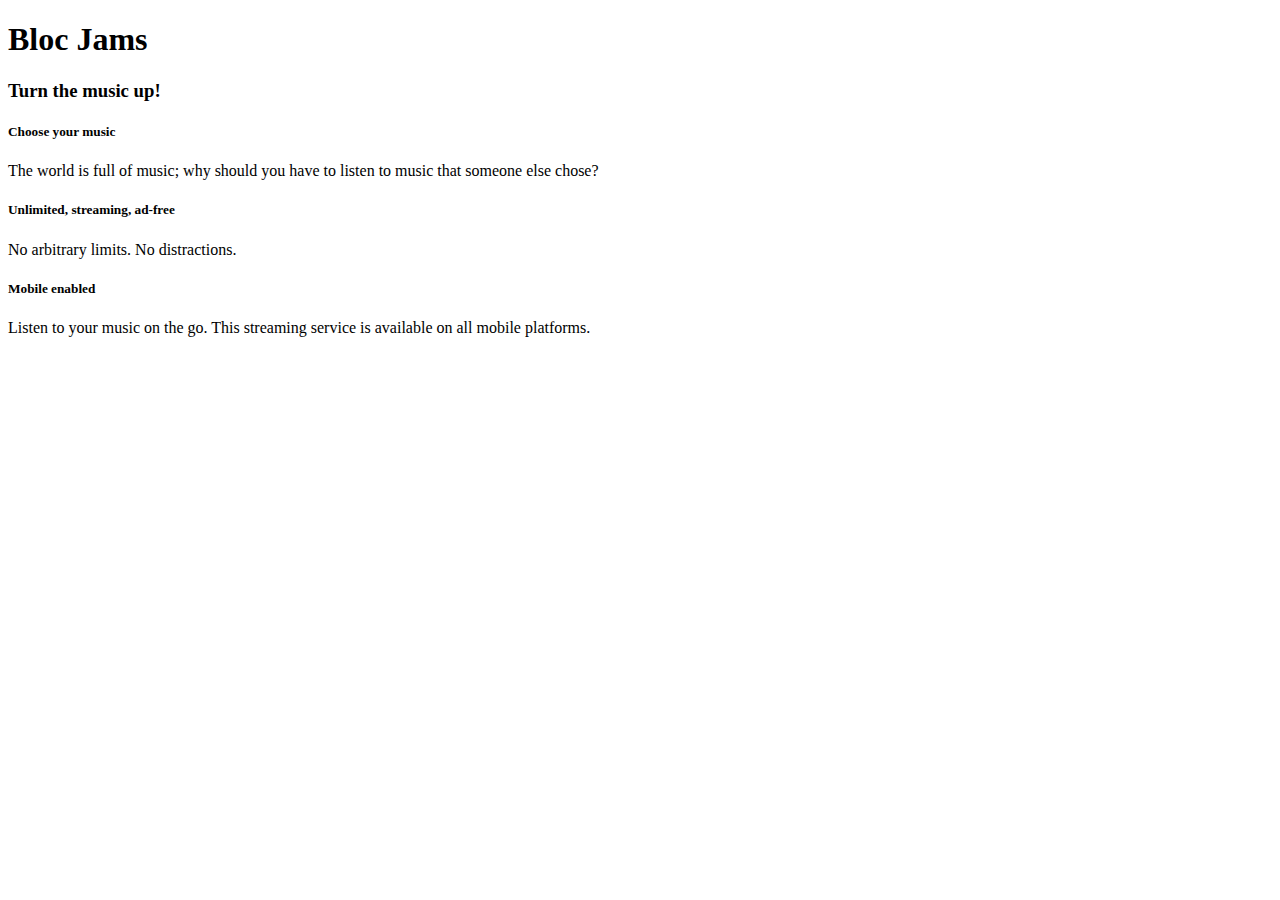
==== index.html @ 89b9bf18 "assignment-2-basic-html: completed" ====
<!DOCTYPE html>
<html>
  <head>
      <title> Bloc Jams </title>
  </head>
  <body>
      <nav> <!-- navigation bar// add links here -->
      </nav>
      <header> <!-- hero content -->
        <h1> Bloc Jams </h1>
        <h3> Turn the music up! </h3>
      </header>
      <article> <!-- selling points -->
            <h5> Choose your music </h5>
            <p> The world is full of music; why should you have to listen to music that someone else chose? </p>
          <div>
            <h5> Unlimited, streaming, ad-free </h5>
            <p> No arbitrary limits. No distractions. </p>
          </div>
          <div>
            <h5> Mobile enabled </h5>
            <p> Listen to your music on the go. This streaming service is available on all  mobile platforms. </p>
          </article>
      </div>
  </body>
</html>
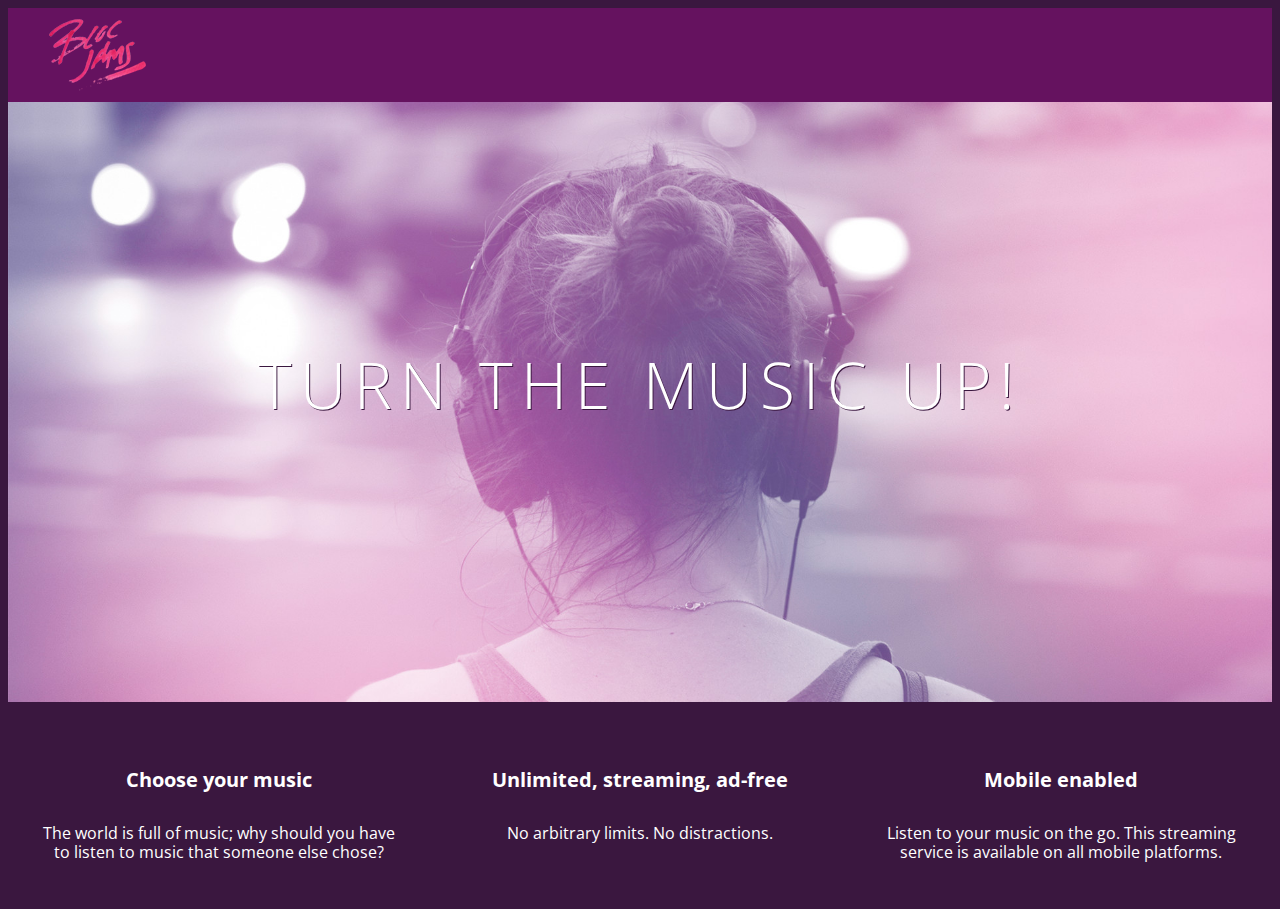
==== commit 82efe8cd: "checkpoint-3-styles: completed" ====
--- a/index.html
+++ b/index.html
@@ -2,25 +2,35 @@
 <html>
   <head>
       <title> Bloc Jams </title>
+      <link rel="stylesheet" type="text/css" href="http://fonts.googleapis.com/css?family=Open+Sans:400,800,600,700,300">
+      <link rel="stylesheet" type="text/css" href="http://code.ionicframework.com/ionicons/2.0.1/css/ionicons.min.css">
+      <link rel="stylesheet" type="text/css" href="styles/normalize.css">
+      <link rel="stylesheet" type="text/css" href="styles/main.css">
   </head>
-  <body>
-      <nav> <!-- navigation bar// add links here -->
+  <body class="landing">
+      <nav class="navbar">
+        <img src="assets/images/bloc_jams_logo.png" alt="bloc jams logo" class="logo">
       </nav>
-      <header> <!-- hero content -->
-        <h1> Bloc Jams </h1>
-        <h3> Turn the music up! </h3>
-      </header>
-      <article> <!-- selling points -->
-            <h5> Choose your music </h5>
-            <p> The world is full of music; why should you have to listen to music that someone else chose? </p>
-          <div>
-            <h5> Unlimited, streaming, ad-free </h5>
-            <p> No arbitrary limits. No distractions. </p>
+      <section class="hero-content">
+        <h1 class ="hero-title"> Turn the music up! </h1>
+      </section>
+      <section class="selling-points">
+            <div class="point">
+                <span class="ion-music-note"></span>
+                <h5 class="point-title"> Choose your music </h5>
+                <p class="point-description"> The world is full of music; why should you have to listen to music that someone else chose? </p>
           </div>
-          <div>
-            <h5> Mobile enabled </h5>
-            <p> Listen to your music on the go. This streaming service is available on all  mobile platforms. </p>
-          </article>
-      </div>
+          <div class="point">
+               <span class="ion-radio-waves"></span>
+               <h5 class="point-title"> Unlimited, streaming, ad-free </h5>
+               <p class="point-description"> No arbitrary limits. No distractions. </p>
+          </div>
+          <div class="point">
+                 <span class="ion-iphone"></span>
+                 <h5 class="point-title"> Mobile enabled </h5>
+                 <p class="point-description"> Listen to your music on the go. This streaming service is available on all mobile platforms. </p>
+          </div>
+          </section>
+
   </body>
 </html>
--- a/styles/main.css
+++ b/styles/main.css
@@ -0,0 +1,76 @@
+html {
+     height: 100%;
+     font-size: 100%;
+ }
+
+ body {
+     font-family: 'Open Sans';
+     color: white;
+     min-height: 100%;
+ }
+
+ body.landing {
+     background-color: rgb(58,23,63);
+ }
+ .navbar {
+    padding: 0.5rem;
+    background-color: rgb(101,18,95);
+}
+
+.navbar .logo {
+    position: relative;
+    left: 2rem;
+}
+
+.hero-content {
+     position: relative;
+     min-height: 600px;
+     background-image: url(../assets/images/bloc_jams_background.jpg);
+     background-repeat: no-repeat;
+     background-position: center center;
+     background-size: cover;
+ }
+
+ .hero-content .hero-title {
+     position: absolute;
+     top: 40%;
+     -webkit-transform: translateY(-50%); /*identify the transform property for the Webkit, Mozilla, and Microsoft-based browser*/
+     -moz-transform: translateY(-50%);
+     -ms-transform: translateY(-50%);
+     transform: translateY(-50%);
+     width: 100%;
+     text-align: center;
+     font-size: 4rem;
+     font-weight: 300;
+     text-transform: uppercase;
+     letter-spacing: 0.5rem;
+     text-shadow: 1px 1px 0px rgb(58,23,63);
+ }
+
+ .selling-points {
+      position: relative;
+      display: table;
+      width: 100%;
+      -webkit-box-sizing: border-box;
+      -moz-box-sizing: border-box;
+      box-sizing: border-box;
+  }
+
+  .point {
+      display: table-cell;
+      position: relative;
+      width: 33.3%;
+      padding: 2rem;
+      text-align: center;
+  }
+
+  .point .point-title {
+      font-size: 1.25rem;
+  }
+
+  .ion-music-note,
+  .ion-radio-waves,
+  .ion-iphone {
+      color: rgb(233,50,117);
+      font-size: 5rem;
+  }
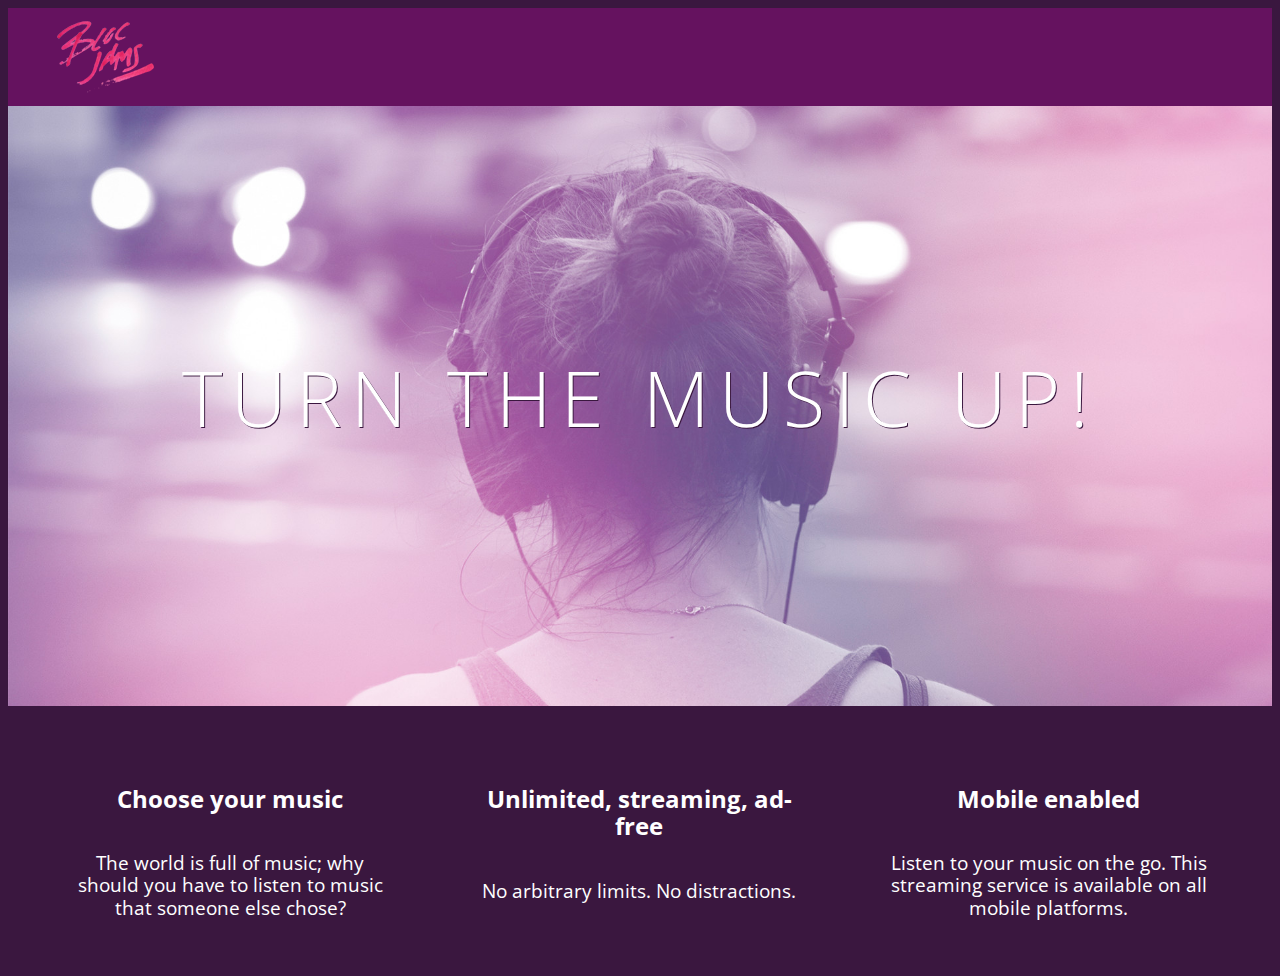
==== commit d0979006: "checkpoint-4-responsiveness: completed" ====
--- a/index.html
+++ b/index.html
@@ -2,10 +2,12 @@
 <html>
   <head>
       <title> Bloc Jams </title>
+        <meta name="viewport" content="width=device-width, initial-scale=1">
       <link rel="stylesheet" type="text/css" href="http://fonts.googleapis.com/css?family=Open+Sans:400,800,600,700,300">
       <link rel="stylesheet" type="text/css" href="http://code.ionicframework.com/ionicons/2.0.1/css/ionicons.min.css">
       <link rel="stylesheet" type="text/css" href="styles/normalize.css">
       <link rel="stylesheet" type="text/css" href="styles/main.css">
+      <link rel="stylesheet" type="text/css" href="styles/landing.css">
   </head>
   <body class="landing">
       <nav class="navbar">
@@ -14,18 +16,18 @@
       <section class="hero-content">
         <h1 class ="hero-title"> Turn the music up! </h1>
       </section>
-      <section class="selling-points">
-            <div class="point">
+       <section class="selling-points container">
+            <div class="point column third">
                 <span class="ion-music-note"></span>
                 <h5 class="point-title"> Choose your music </h5>
                 <p class="point-description"> The world is full of music; why should you have to listen to music that someone else chose? </p>
           </div>
-          <div class="point">
+          <div class="point column third">
                <span class="ion-radio-waves"></span>
                <h5 class="point-title"> Unlimited, streaming, ad-free </h5>
                <p class="point-description"> No arbitrary limits. No distractions. </p>
           </div>
-          <div class="point">
+          <div class="point column third">
                  <span class="ion-iphone"></span>
                  <h5 class="point-title"> Mobile enabled </h5>
                  <p class="point-description"> Listen to your music on the go. This streaming service is available on all mobile platforms. </p>
--- a/styles/main.css
+++ b/styles/main.css
@@ -1,3 +1,9 @@
+*, *::before, *::after {
+    -moz-box-sizing: border-box;
+    -webkit-box-sizing: border-box;
+    box-sizing: border-box;
+}
+
 html {
      height: 100%;
      font-size: 100%;
@@ -9,68 +15,39 @@
      min-height: 100%;
  }
 
- body.landing {
-     background-color: rgb(58,23,63);
- }
  .navbar {
     padding: 0.5rem;
     background-color: rgb(101,18,95);
-}
+ }
 
-.navbar .logo {
+ .navbar > .logo {
     position: relative;
     left: 2rem;
-}
-
-.hero-content {
-     position: relative;
-     min-height: 600px;
-     background-image: url(../assets/images/bloc_jams_background.jpg);
-     background-repeat: no-repeat;
-     background-position: center center;
-     background-size: cover;
  }
 
- .hero-content .hero-title {
-     position: absolute;
-     top: 40%;
-     -webkit-transform: translateY(-50%); /*identify the transform property for the Webkit, Mozilla, and Microsoft-based browser*/
-     -moz-transform: translateY(-50%);
-     -ms-transform: translateY(-50%);
-     transform: translateY(-50%);
-     width: 100%;
-     text-align: center;
-     font-size: 4rem;
-     font-weight: 300;
-     text-transform: uppercase;
-     letter-spacing: 0.5rem;
-     text-shadow: 1px 1px 0px rgb(58,23,63);
+ .container {
+     margin: 0 auto;
+     max-width: 64rem;
  }
 
- .selling-points {
-      position: relative;
-      display: table;
-      width: 100%;
-      -webkit-box-sizing: border-box;
-      -moz-box-sizing: border-box;
-      box-sizing: border-box;
+  @media (min-width: 640px) {
+    html { font-size: 112%; }
+
+    .column {
+            float: left;
+            padding-left: 1rem;
+            padding-right: 1rem;
+        }
+
+    .column.full { width: 100%; }
+    .column.two-thirds { width: 66.7%; }
+    .column.half { width: 50%; }
+    .column.third { width: 33.3%; }
+    .column.fourth { width: 25%; }
+    .column.flow-opposite { float: right; }
   }
 
-  .point {
-      display: table-cell;
-      position: relative;
-      width: 33.3%;
-      padding: 2rem;
-      text-align: center;
+
+  @media (min-width: 1024px) {
+    html { font-size: 120%; }
   }
-
-  .point .point-title {
-      font-size: 1.25rem;
-  }
-
-  .ion-music-note,
-  .ion-radio-waves,
-  .ion-iphone {
-      color: rgb(233,50,117);
-      font-size: 5rem;
-  }
--- a/styles/landing.css
+++ b/styles/landing.css
@@ -0,0 +1,49 @@
+body.landing {
+    background-color: rgb(58,23,63);
+}
+
+.hero-content {
+    position: relative;
+    min-height: 600px;
+    background-image: url(../assets/images/bloc_jams_background.jpg);
+    background-repeat: no-repeat;
+    background-position: center center;
+    background-size: cover;
+}
+
+.hero-content .hero-title {
+    position: absolute;
+    top: 40%;
+    -webkit-transform: translateY(-50%); /*identify the transform property for the Webkit, Mozilla, and Microsoft-based browser*/
+    -moz-transform: translateY(-50%);
+    -ms-transform: translateY(-50%);
+    transform: translateY(-50%);
+    width: 100%;
+    text-align: center;
+    font-size: 4rem;
+    font-weight: 300;
+    text-transform: uppercase;
+    letter-spacing: 0.5rem;
+    text-shadow: 1px 1px 0px rgb(58,23,63);
+}
+
+.selling-points {
+     position: relative;
+ }
+
+ .point {
+     position: relative;
+     padding: 2rem;
+     text-align: center;
+ }
+
+ .point .point-title {
+     font-size: 1.25rem;
+ }
+
+ .ion-music-note,
+ .ion-radio-waves,
+ .ion-iphone {
+     color: rgb(233,50,117);
+     font-size: 5rem;
+ }
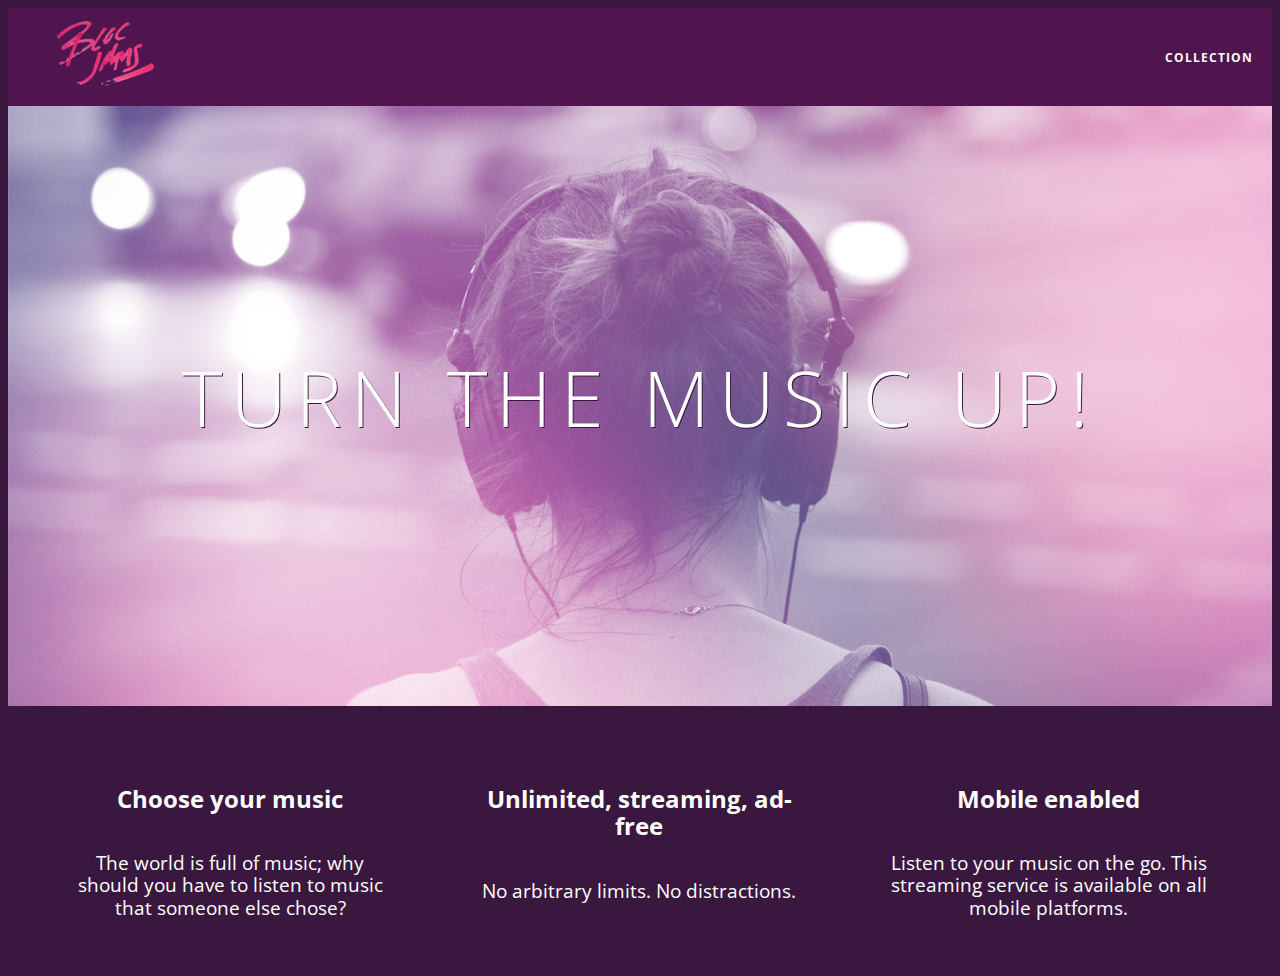
==== commit 0b7b510e: "checkpoint 5 Collection View: completed" ====
--- a/index.html
+++ b/index.html
@@ -11,12 +11,18 @@
   </head>
   <body class="landing">
       <nav class="navbar">
-        <img src="assets/images/bloc_jams_logo.png" alt="bloc jams logo" class="logo">
+        <a href="index.html" class="logo">
+            <img src="assets/images/bloc_jams_logo.png" alt="bloc jams logo">
+        </a>
+        <div class="links-container">
+            <a href="collection.html" class="navbar-link">collection</a>
+        </div>
       </nav>
       <section class="hero-content">
         <h1 class ="hero-title"> Turn the music up! </h1>
       </section>
        <section class="selling-points container">
+         <section class ="clearfix">
             <div class="point column third">
                 <span class="ion-music-note"></span>
                 <h5 class="point-title"> Choose your music </h5>
@@ -32,6 +38,7 @@
                  <h5 class="point-title"> Mobile enabled </h5>
                  <p class="point-description"> Listen to your music on the go. This streaming service is available on all mobile platforms. </p>
           </div>
+        </section>
           </section>
 
   </body>
--- a/styles/main.css
+++ b/styles/main.css
@@ -16,13 +16,46 @@
  }
 
  .navbar {
+    position: relative;
     padding: 0.5rem;
-    background-color: rgb(101,18,95);
+    background-color: rgba(101,18,95,0.5);
+    z-index: 1;
  }
 
- .navbar > .logo {
+ .navbar .logo {
     position: relative;
     left: 2rem;
+    cursor: pointer;
+ }
+
+ .navbar .links-container {
+     display: table;
+     position: absolute;
+     top: 0;
+     right: 0;
+     height: 100px;
+     color: white;
+     text-decoration: none;
+ }
+
+ .links-container .navbar-link {
+     display: table-cell;
+     position: relative;
+     height: 100%;
+     padding-left: 1rem;
+     padding-right: 1rem;
+     vertical-align: middle;
+     color: white;
+     font-size: 0.625rem;
+     letter-spacing: 0.05rem;
+     font-weight: 700;
+     text-transform: uppercase;
+     text-decoration: none;
+     cursor: pointer;
+}
+
+.links-container .navbar-link:hover {
+     color: rgb(233,50,117);
  }
 
  .container {
@@ -51,3 +84,13 @@
   @media (min-width: 1024px) {
     html { font-size: 120%; }
   }
+
+  .clearfix::before,
+  .clearfix::after {
+     content: " ";
+     display: table;
+  }
+
+  .clearfix::after {
+     clear: both;
+  }
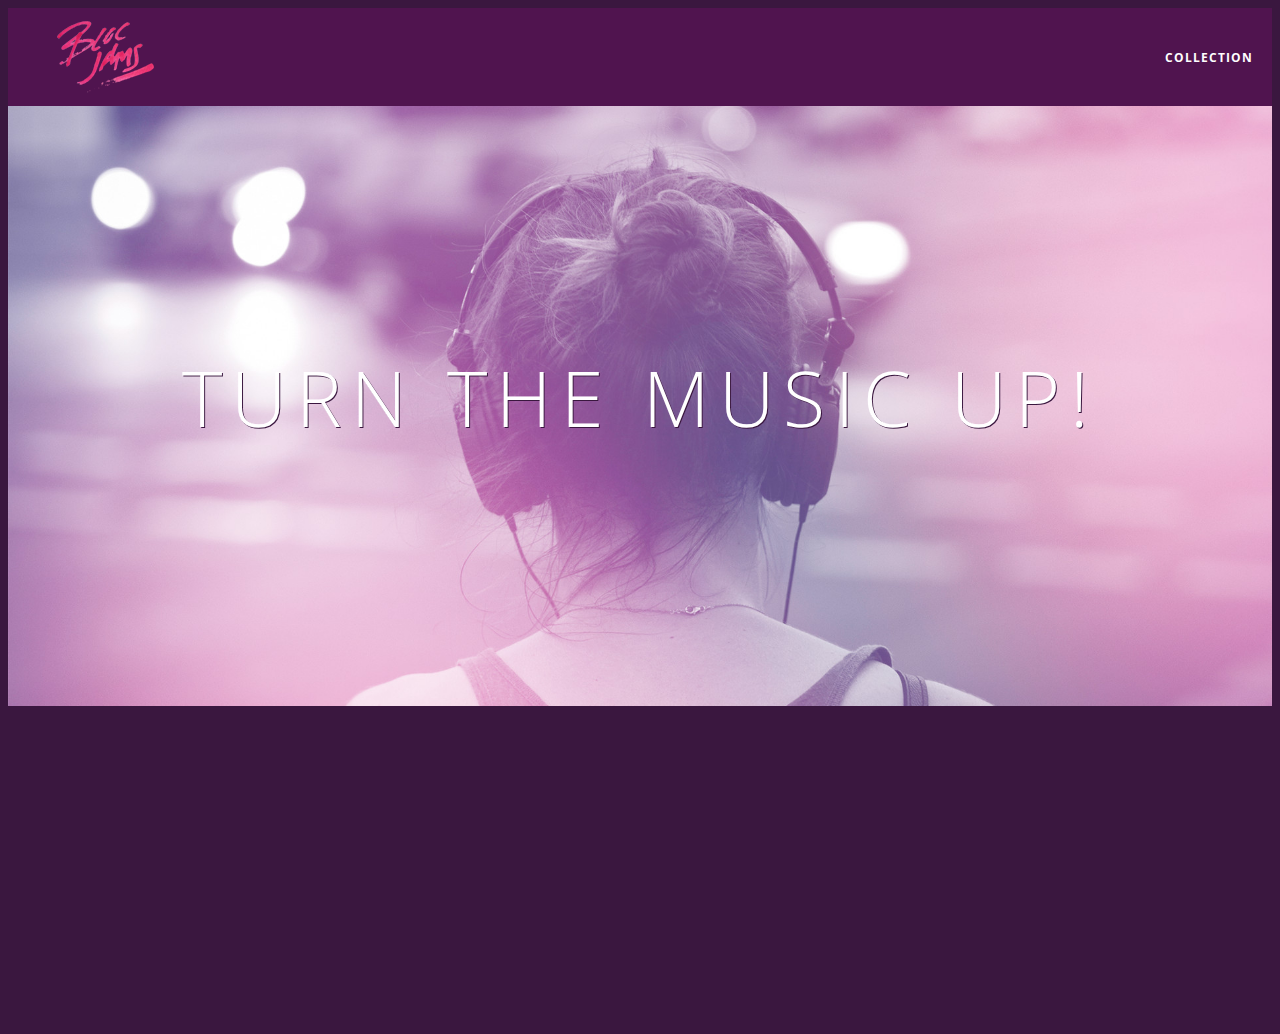
==== commit 7a5cdbf4: "checkpoint-8-DOM-animation: completed" ====
--- a/index.html
+++ b/index.html
@@ -40,6 +40,6 @@
           </div>
         </section>
           </section>
-
+         <script src="scripts/landing.js"></script>
   </body>
 </html>
--- a/styles/main.css
+++ b/styles/main.css
@@ -63,6 +63,10 @@
      max-width: 64rem;
  }
 
+ .container.narrow {
+    max-width: 56rem;
+}
+
   @media (min-width: 640px) {
     html { font-size: 112%; }
 
--- a/styles/landing.css
+++ b/styles/landing.css
@@ -35,6 +35,15 @@
      position: relative;
      padding: 2rem;
      text-align: center;
+     opacity: 0;
+     -webkit-transform: scaleX(0.9) translateY(3rem);
+     transform: scaleX(0.9) translateY(3rem);
+     -webkit-transition: all 0.25s ease-in-out;
+     -moz-transition: all 0.25s ease-in-out;
+     transition: all 0.25s ease-in-out;
+     -webkit-transition-delay: 0.2s;
+     -moz-transition-delay: 0.2s;
+     transition-delay: 0.2s;
  }
 
  .point .point-title {
